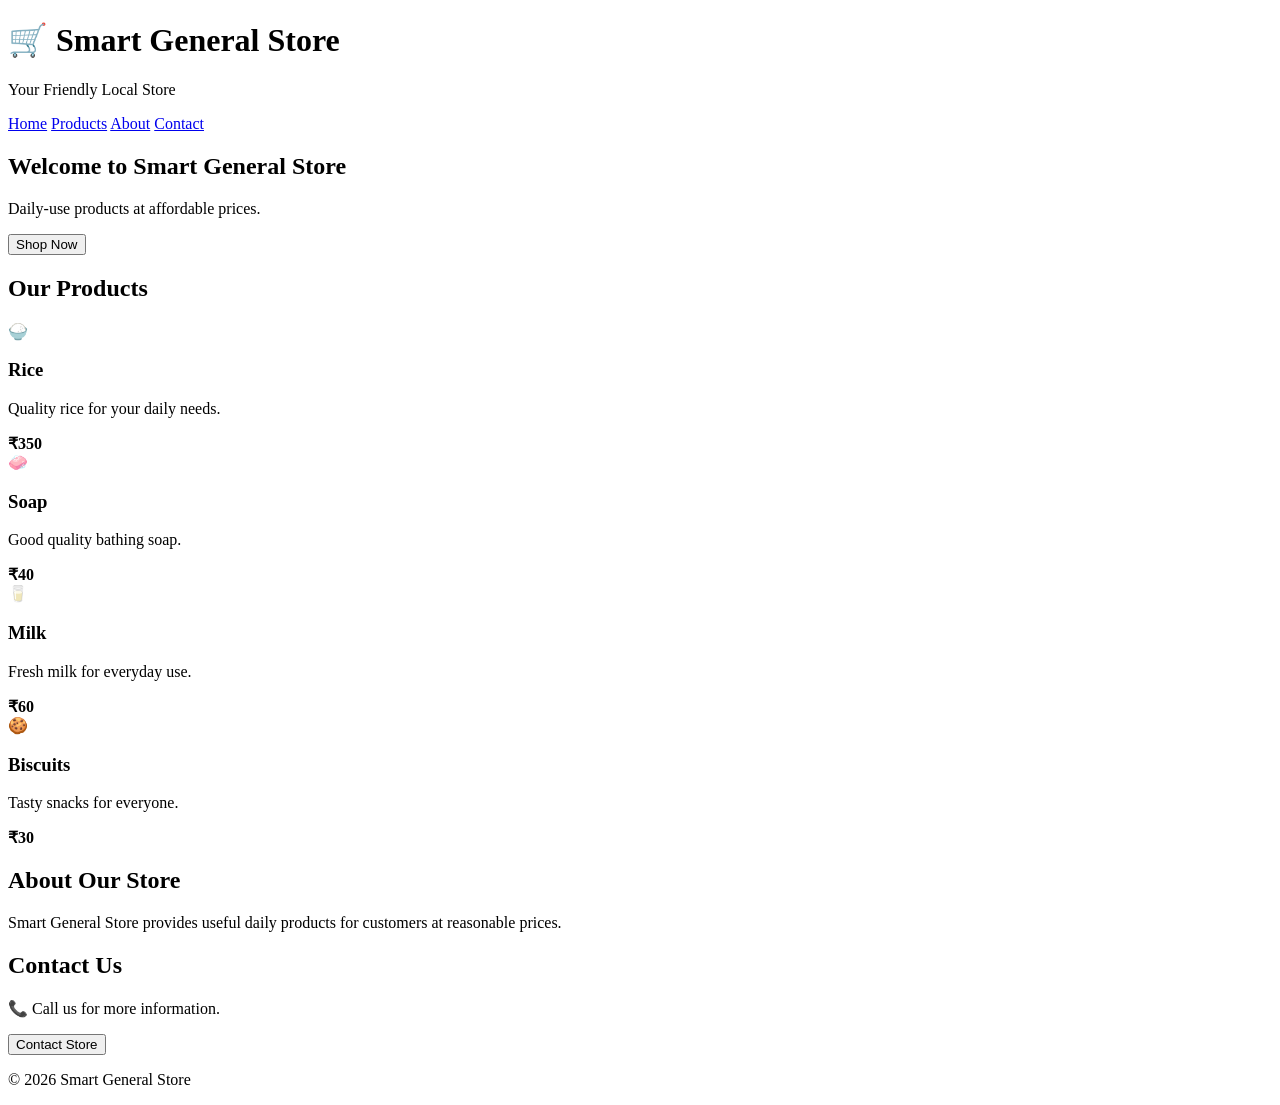
==== index.html @ 845f19a4 "Add initial HTML structure for Smart General Store" ====
<!DOCTYPE html>
<html lang="en">
<head>
    <meta charset="UTF-8">
    <meta name="viewport" content="width=device-width, initial-scale=1.0">

    <title>Smart General Store</title>

    <link rel="stylesheet" href="style.css">
</head>

<body>

    <header>
        <h1>🛒 Smart General Store</h1>
        <p>Your Friendly Local Store</p>
    </header>

    <nav>
        <a href="#home">Home</a>
        <a href="#products">Products</a>
        <a href="#about">About</a>
        <a href="#contact">Contact</a>
    </nav>

    <main>

        <section id="home" class="hero">
            <h2>Welcome to Smart General Store</h2>
            <p>Daily-use products at affordable prices.</p>

            <button onclick="showMessage()">
                Shop Now
            </button>
        </section>

        <section id="products">
            <h2>Our Products</h2>

            <div class="products">

                <div class="product-card">
                    <div class="product-image">🍚</div>
                    <h3>Rice</h3>
                    <p>Quality rice for your daily needs.</p>
                    <strong>₹350</strong>
                </div>

                <div class="product-card">
                    <div class="product-image">🧼</div>
                    <h3>Soap</h3>
                    <p>Good quality bathing soap.</p>
                    <strong>₹40</strong>
                </div>

                <div class="product-card">
                    <div class="product-image">🥛</div>
                    <h3>Milk</h3>
                    <p>Fresh milk for everyday use.</p>
                    <strong>₹60</strong>
                </div>

                <div class="product-card">
                    <div class="product-image">🍪</div>
                    <h3>Biscuits</h3>
                    <p>Tasty snacks for everyone.</p>
                    <strong>₹30</strong>
                </div>

            </div>
        </section>

        <section id="about" class="about">
            <h2>About Our Store</h2>
            <p>
                Smart General Store provides useful daily products
                for customers at reasonable prices.
            </p>
        </section>

        <section id="contact" class="contact">
            <h2>Contact Us</h2>
            <p>📞 Call us for more information.</p>
            <button onclick="showMessage()">Contact Store</button>
        </section>

    </main>

    <footer>
        <p>© 2026 Smart General Store</p>
    </footer>

    <script src="script.js"></script>

</body>
</html>
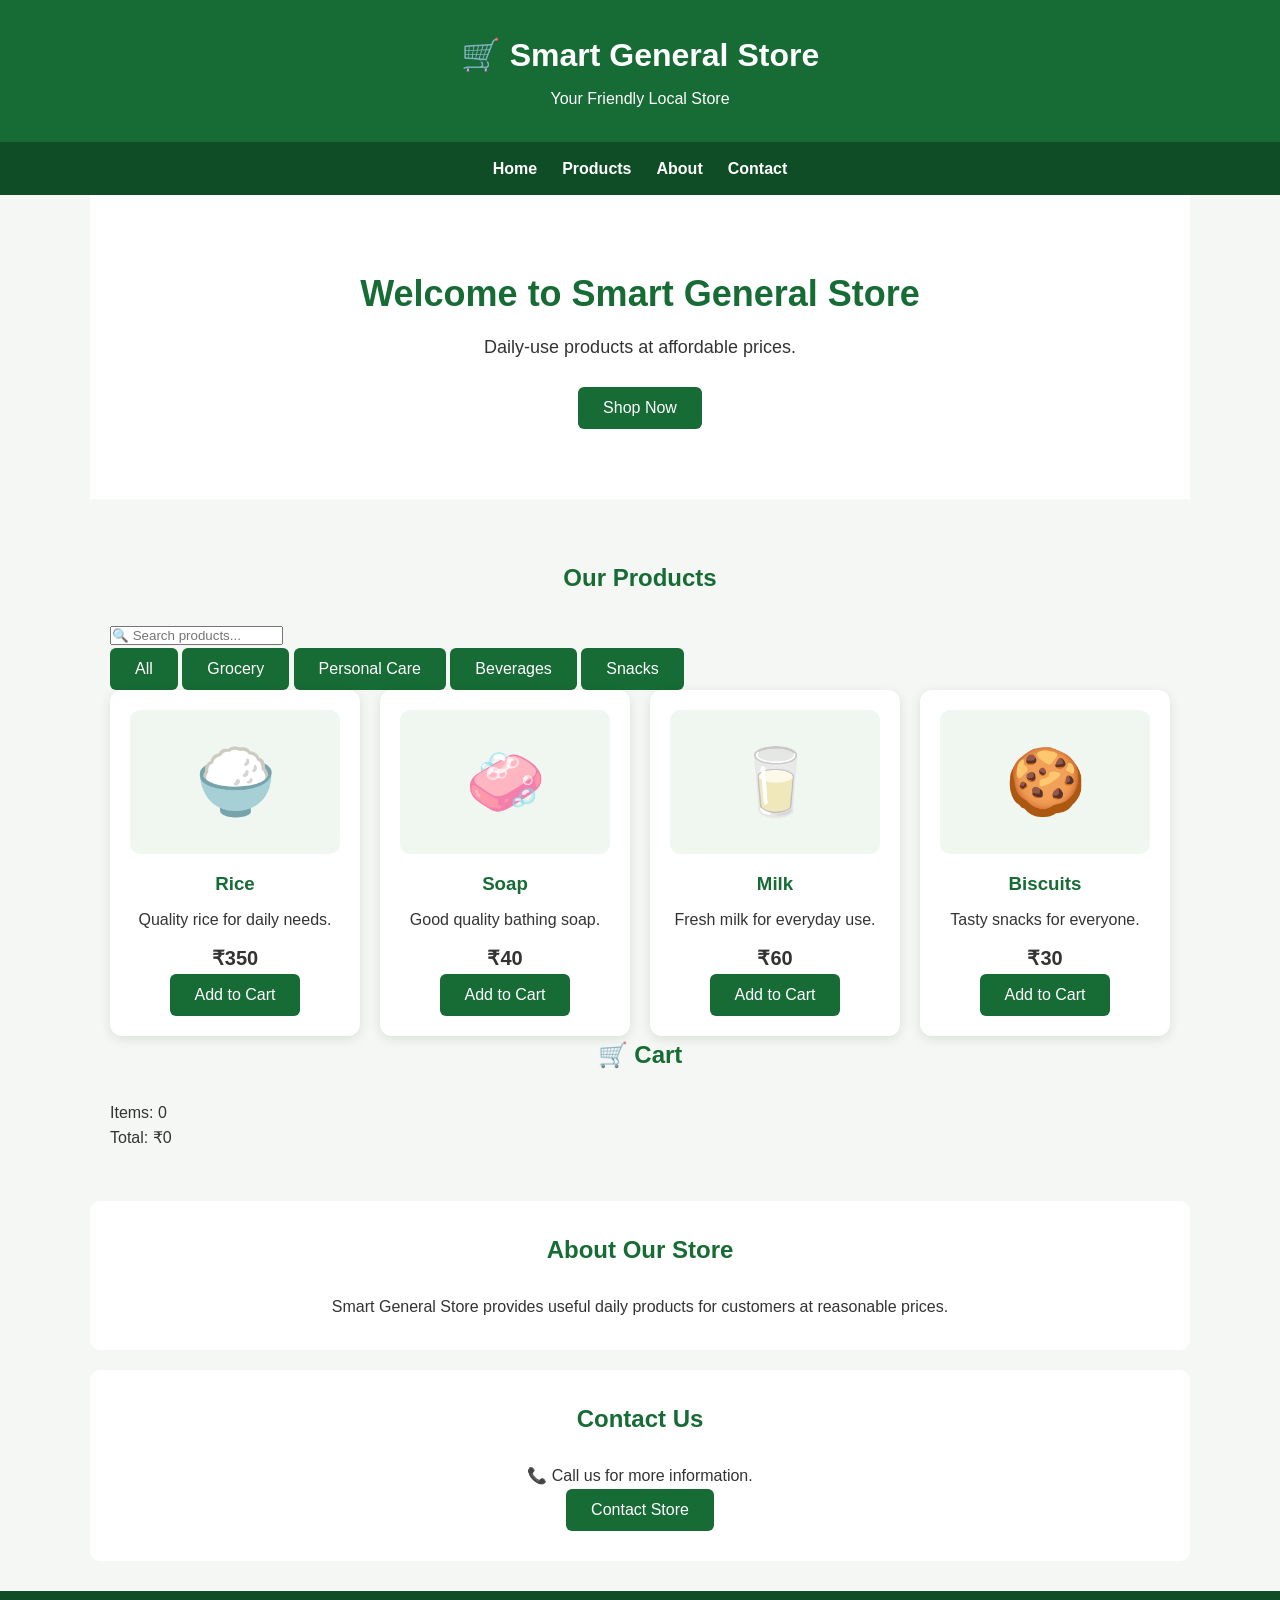
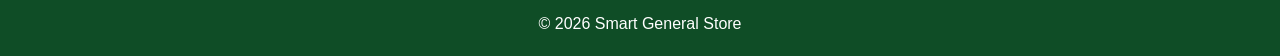
==== commit 6c1effd8: "Update index.html" ====
--- a/index.html
+++ b/index.html
@@ -11,11 +11,13 @@
 
 <body>
 
+    <!-- Header -->
     <header>
         <h1>🛒 Smart General Store</h1>
         <p>Your Friendly Local Store</p>
     </header>
 
+    <!-- Navigation -->
     <nav>
         <a href="#home">Home</a>
         <a href="#products">Products</a>
@@ -25,6 +27,7 @@
 
     <main>
 
+        <!-- Hero -->
         <section id="home" class="hero">
             <h2>Welcome to Smart General Store</h2>
             <p>Daily-use products at affordable prices.</p>
@@ -34,61 +37,168 @@
             </button>
         </section>
 
+        <!-- Products -->
         <section id="products">
+
             <h2>Our Products</h2>
 
+            <!-- Search -->
+            <div class="search-box">
+                <input
+                    type="text"
+                    id="searchInput"
+                    placeholder="🔍 Search products..."
+                    onkeyup="searchProducts()"
+                >
+            </div>
+
+            <!-- Categories -->
+            <div class="categories">
+
+                <button onclick="filterProducts('all')">
+                    All
+                </button>
+
+                <button onclick="filterProducts('grocery')">
+                    Grocery
+                </button>
+
+                <button onclick="filterProducts('personal')">
+                    Personal Care
+                </button>
+
+                <button onclick="filterProducts('beverages')">
+                    Beverages
+                </button>
+
+                <button onclick="filterProducts('snacks')">
+                    Snacks
+                </button>
+
+            </div>
+
+            <!-- Product Cards -->
             <div class="products">
 
-                <div class="product-card">
+                <div class="product-card" data-category="grocery">
                     <div class="product-image">🍚</div>
+
                     <h3>Rice</h3>
-                    <p>Quality rice for your daily needs.</p>
+
+                    <p>Quality rice for daily needs.</p>
+
                     <strong>₹350</strong>
-                </div>
-
-                <div class="product-card">
+
+                    <button onclick="addToCart('Rice', 350)">
+                        Add to Cart
+                    </button>
+                </div>
+
+
+                <div class="product-card" data-category="personal">
                     <div class="product-image">🧼</div>
+
                     <h3>Soap</h3>
+
                     <p>Good quality bathing soap.</p>
+
                     <strong>₹40</strong>
-                </div>
-
-                <div class="product-card">
+
+                    <button onclick="addToCart('Soap', 40)">
+                        Add to Cart
+                    </button>
+                </div>
+
+
+                <div class="product-card" data-category="beverages">
                     <div class="product-image">🥛</div>
+
                     <h3>Milk</h3>
+
                     <p>Fresh milk for everyday use.</p>
+
                     <strong>₹60</strong>
-                </div>
-
-                <div class="product-card">
+
+                    <button onclick="addToCart('Milk', 60)">
+                        Add to Cart
+                    </button>
+                </div>
+
+
+                <div class="product-card" data-category="snacks">
                     <div class="product-image">🍪</div>
+
                     <h3>Biscuits</h3>
+
                     <p>Tasty snacks for everyone.</p>
+
                     <strong>₹30</strong>
-                </div>
-
-            </div>
-        </section>
-
+
+                    <button onclick="addToCart('Biscuits', 30)">
+                        Add to Cart
+                    </button>
+                </div>
+
+            </div>
+
+            <!-- Cart -->
+            <div class="cart-box">
+
+                <h2>🛒 Cart</h2>
+
+                <p>
+                    Items:
+                    <span id="cartCount">0</span>
+                </p>
+
+                <p>
+                    Total:
+                    ₹<span id="cartTotal">0</span>
+                </p>
+
+            </div>
+
+        </section>
+
+
+        <!-- About -->
         <section id="about" class="about">
+
             <h2>About Our Store</h2>
+
             <p>
                 Smart General Store provides useful daily products
                 for customers at reasonable prices.
             </p>
-        </section>
-
+
+        </section>
+
+
+        <!-- Contact -->
         <section id="contact" class="contact">
+
             <h2>Contact Us</h2>
+
             <p>📞 Call us for more information.</p>
-            <button onclick="showMessage()">Contact Store</button>
+
+            <button onclick="showMessage()">
+                Contact Store
+            </button>
+
         </section>
 
     </main>
 
+
+    <!-- Footer -->
     <footer>
-        <p>© 2026 Smart General Store</p>
+
+        <p>
+            © 2026 Smart General Store
+        </p>
+
     </footer>
+
 
     <script src="script.js"></script>
 
--- a/style.css
+++ b/style.css
@@ -0,0 +1,187 @@
+* {
+    margin: 0;
+    padding: 0;
+    box-sizing: border-box;
+}
+
+body {
+    font-family: Arial, sans-serif;
+    background: #f5f7f5;
+    color: #333;
+    line-height: 1.6;
+}
+
+/* Header */
+header {
+    background: #176b35;
+    color: white;
+    text-align: center;
+    padding: 30px 15px;
+}
+
+header h1 {
+    font-size: 32px;
+    margin-bottom: 5px;
+}
+
+/* Navigation */
+nav {
+    background: #0f4d26;
+    display: flex;
+    justify-content: center;
+    gap: 25px;
+    padding: 14px;
+    position: sticky;
+    top: 0;
+    z-index: 100;
+}
+
+nav a {
+    color: white;
+    text-decoration: none;
+    font-weight: bold;
+}
+
+nav a:hover {
+    color: #ffd54f;
+}
+
+/* Main */
+main {
+    max-width: 1100px;
+    margin: auto;
+}
+
+/* Hero */
+.hero {
+    text-align: center;
+    padding: 70px 20px;
+    background: white;
+    margin-bottom: 30px;
+}
+
+.hero h2 {
+    font-size: 36px;
+    color: #176b35;
+    margin-bottom: 10px;
+}
+
+.hero p {
+    font-size: 18px;
+    margin-bottom: 25px;
+}
+
+/* Buttons */
+button {
+    background: #176b35;
+    color: white;
+    border: none;
+    padding: 12px 25px;
+    border-radius: 6px;
+    cursor: pointer;
+    font-size: 16px;
+}
+
+button:hover {
+    background: #0f4d26;
+}
+
+/* Sections */
+section {
+    padding: 30px 20px;
+}
+
+section h2 {
+    text-align: center;
+    margin-bottom: 25px;
+    color: #176b35;
+}
+
+/* Products */
+.products {
+    display: grid;
+    grid-template-columns: repeat(4, 1fr);
+    gap: 20px;
+}
+
+.product-card {
+    background: white;
+    padding: 20px;
+    text-align: center;
+    border-radius: 12px;
+    box-shadow: 0 3px 12px rgba(0, 0, 0, 0.1);
+    transition: 0.3s;
+}
+
+.product-card:hover {
+    transform: translateY(-5px);
+}
+
+.product-image {
+    font-size: 65px;
+    background: #f0f7f1;
+    border-radius: 10px;
+    padding: 20px;
+    margin-bottom: 15px;
+}
+
+.product-card h3 {
+    color: #176b35;
+    margin-bottom: 8px;
+}
+
+.product-card strong {
+    display: block;
+    font-size: 20px;
+    margin-top: 10px;
+}
+
+/* About & Contact */
+.about,
+.contact {
+    background: white;
+    margin-top: 20px;
+    border-radius: 10px;
+    text-align: center;
+}
+
+/* Footer */
+footer {
+    background: #0f4d26;
+    color: white;
+    text-align: center;
+    padding: 20px;
+    margin-top: 30px;
+}
+
+/* Mobile */
+@media (max-width: 768px) {
+
+    nav {
+        gap: 12px;
+        flex-wrap: wrap;
+    }
+
+    header h1 {
+        font-size: 26px;
+    }
+
+    .hero h2 {
+        font-size: 28px;
+    }
+
+    .products {
+        grid-template-columns: repeat(2, 1fr);
+    }
+}
+
+@media (max-width: 480px) {
+
+    .products {
+        grid-template-columns: 1fr;
+    }
+
+    nav a {
+        font-size: 14px;
+    }
+}
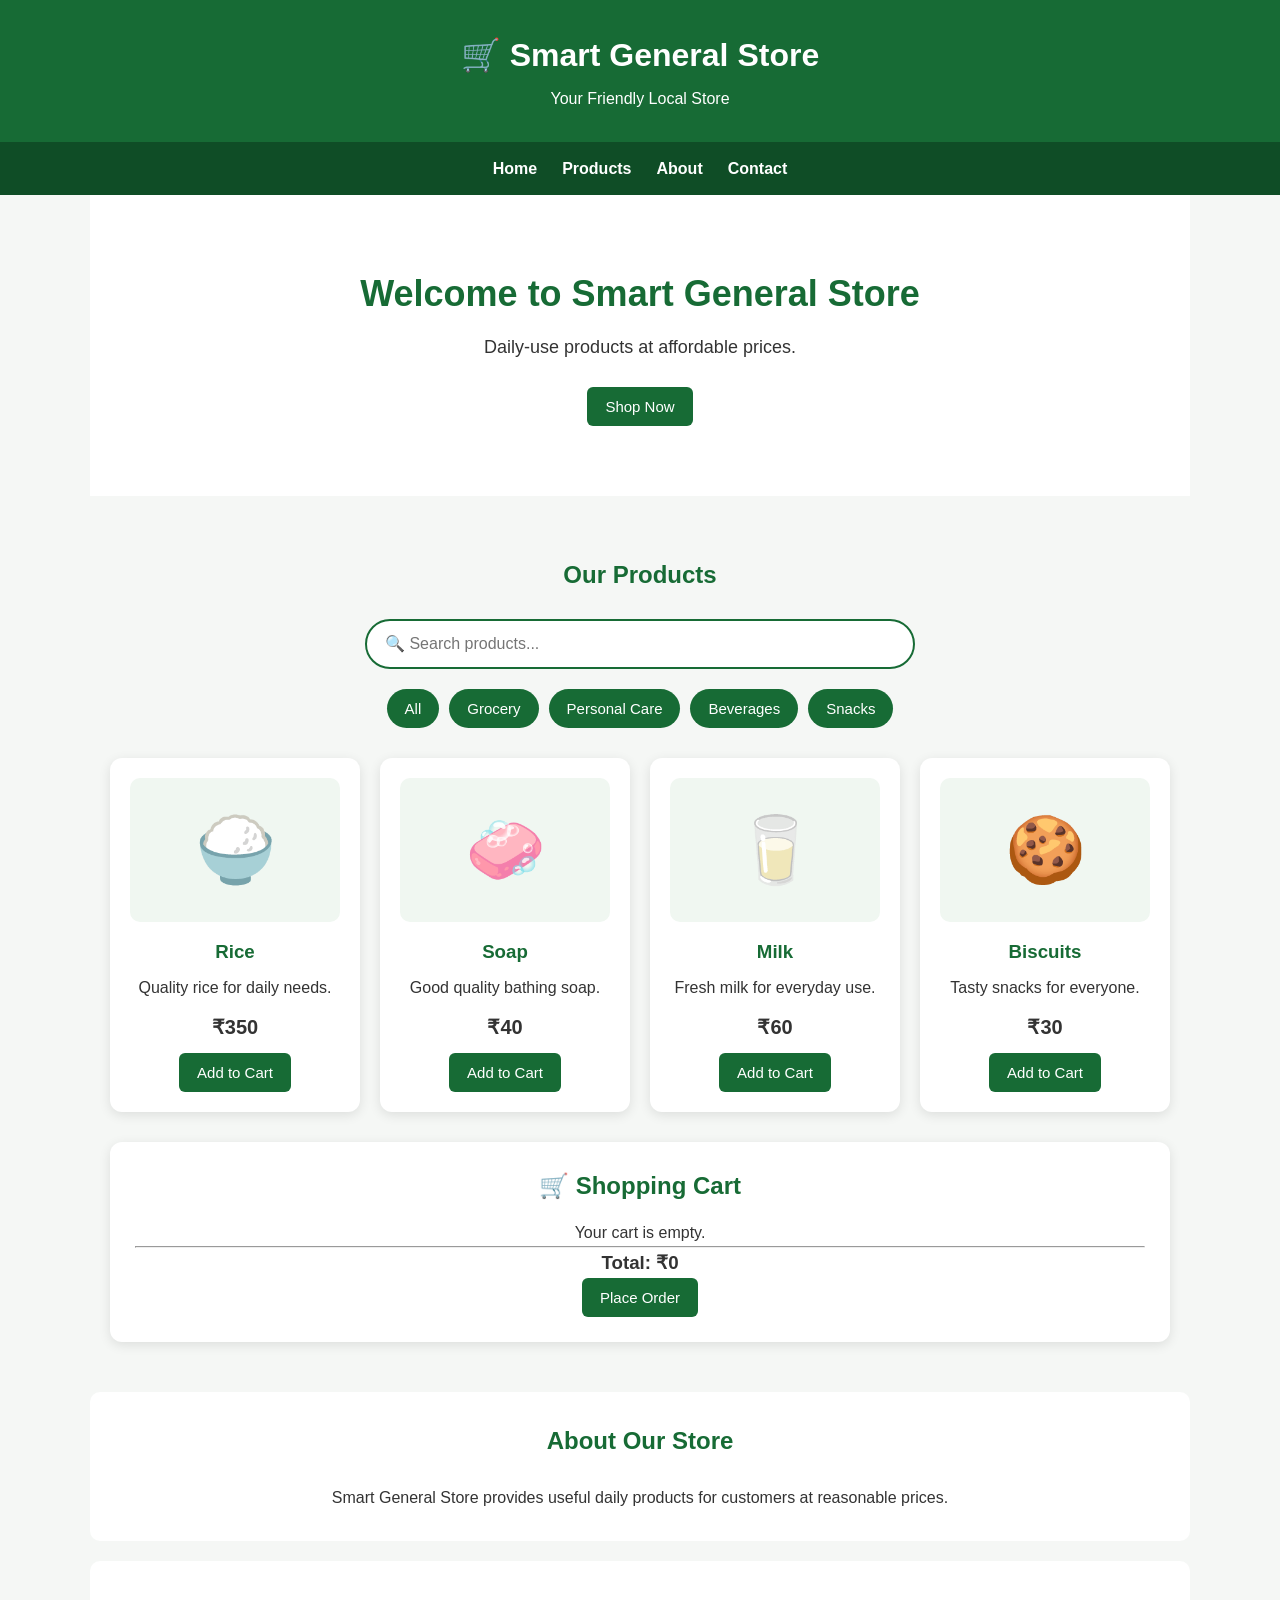
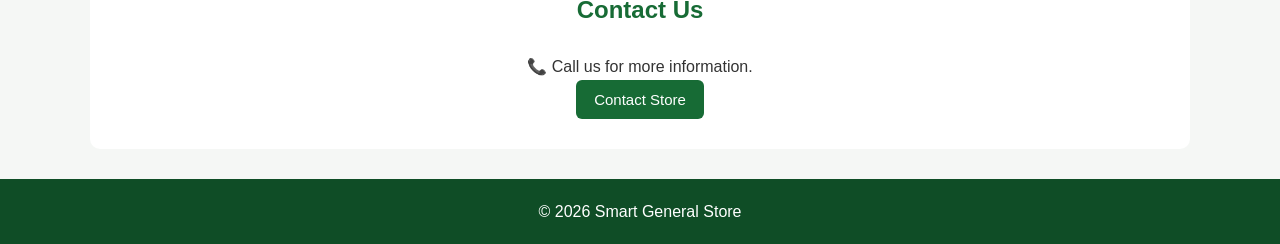
==== commit 3f464e90: "Update index.html" ====
--- a/index.html
+++ b/index.html
@@ -144,19 +144,23 @@
             <!-- Cart -->
             <div class="cart-box">
 
-                <h2>🛒 Cart</h2>
-
-                <p>
-                    Items:
-                    <span id="cartCount">0</span>
-                </p>
-
-                <p>
-                    Total:
-                    ₹<span id="cartTotal">0</span>
-                </p>
-
-            </div>
+    <h2>🛒 Shopping Cart</h2>
+
+    <div id="cartItems">
+        <p>Your cart is empty.</p>
+    </div>
+
+    <hr>
+
+    <h3>
+        Total: ₹<span id="cartTotal">0</span>
+    </h3>
+
+    <button onclick="checkout()">
+        Place Order
+    </button>
+
+</div>
 
         </section>
 
--- a/style.css
+++ b/style.css
@@ -76,10 +76,10 @@
     background: #176b35;
     color: white;
     border: none;
-    padding: 12px 25px;
+    padding: 11px 18px;
     border-radius: 6px;
     cursor: pointer;
-    font-size: 16px;
+    font-size: 15px;
 }
 
 button:hover {
@@ -95,6 +95,35 @@
     text-align: center;
     margin-bottom: 25px;
     color: #176b35;
+}
+
+/* Search */
+.search-box {
+    text-align: center;
+    margin-bottom: 20px;
+}
+
+.search-box input {
+    width: 90%;
+    max-width: 550px;
+    padding: 14px 18px;
+    border: 2px solid #176b35;
+    border-radius: 25px;
+    font-size: 16px;
+    outline: none;
+}
+
+/* Categories */
+.categories {
+    display: flex;
+    justify-content: center;
+    flex-wrap: wrap;
+    gap: 10px;
+    margin-bottom: 30px;
+}
+
+.categories button {
+    border-radius: 20px;
 }
 
 /* Products */
@@ -133,7 +162,21 @@
 .product-card strong {
     display: block;
     font-size: 20px;
-    margin-top: 10px;
+    margin: 10px 0;
+}
+
+/* Cart */
+.cart-box {
+    background: white;
+    margin-top: 30px;
+    padding: 25px;
+    text-align: center;
+    border-radius: 12px;
+    box-shadow: 0 3px 12px rgba(0, 0, 0, 0.1);
+}
+
+.cart-box h2 {
+    margin-bottom: 15px;
 }
 
 /* About & Contact */
@@ -184,4 +227,8 @@
     nav a {
         font-size: 14px;
     }
-}
+
+    .search-box input {
+        width: 100%;
+    }
+}
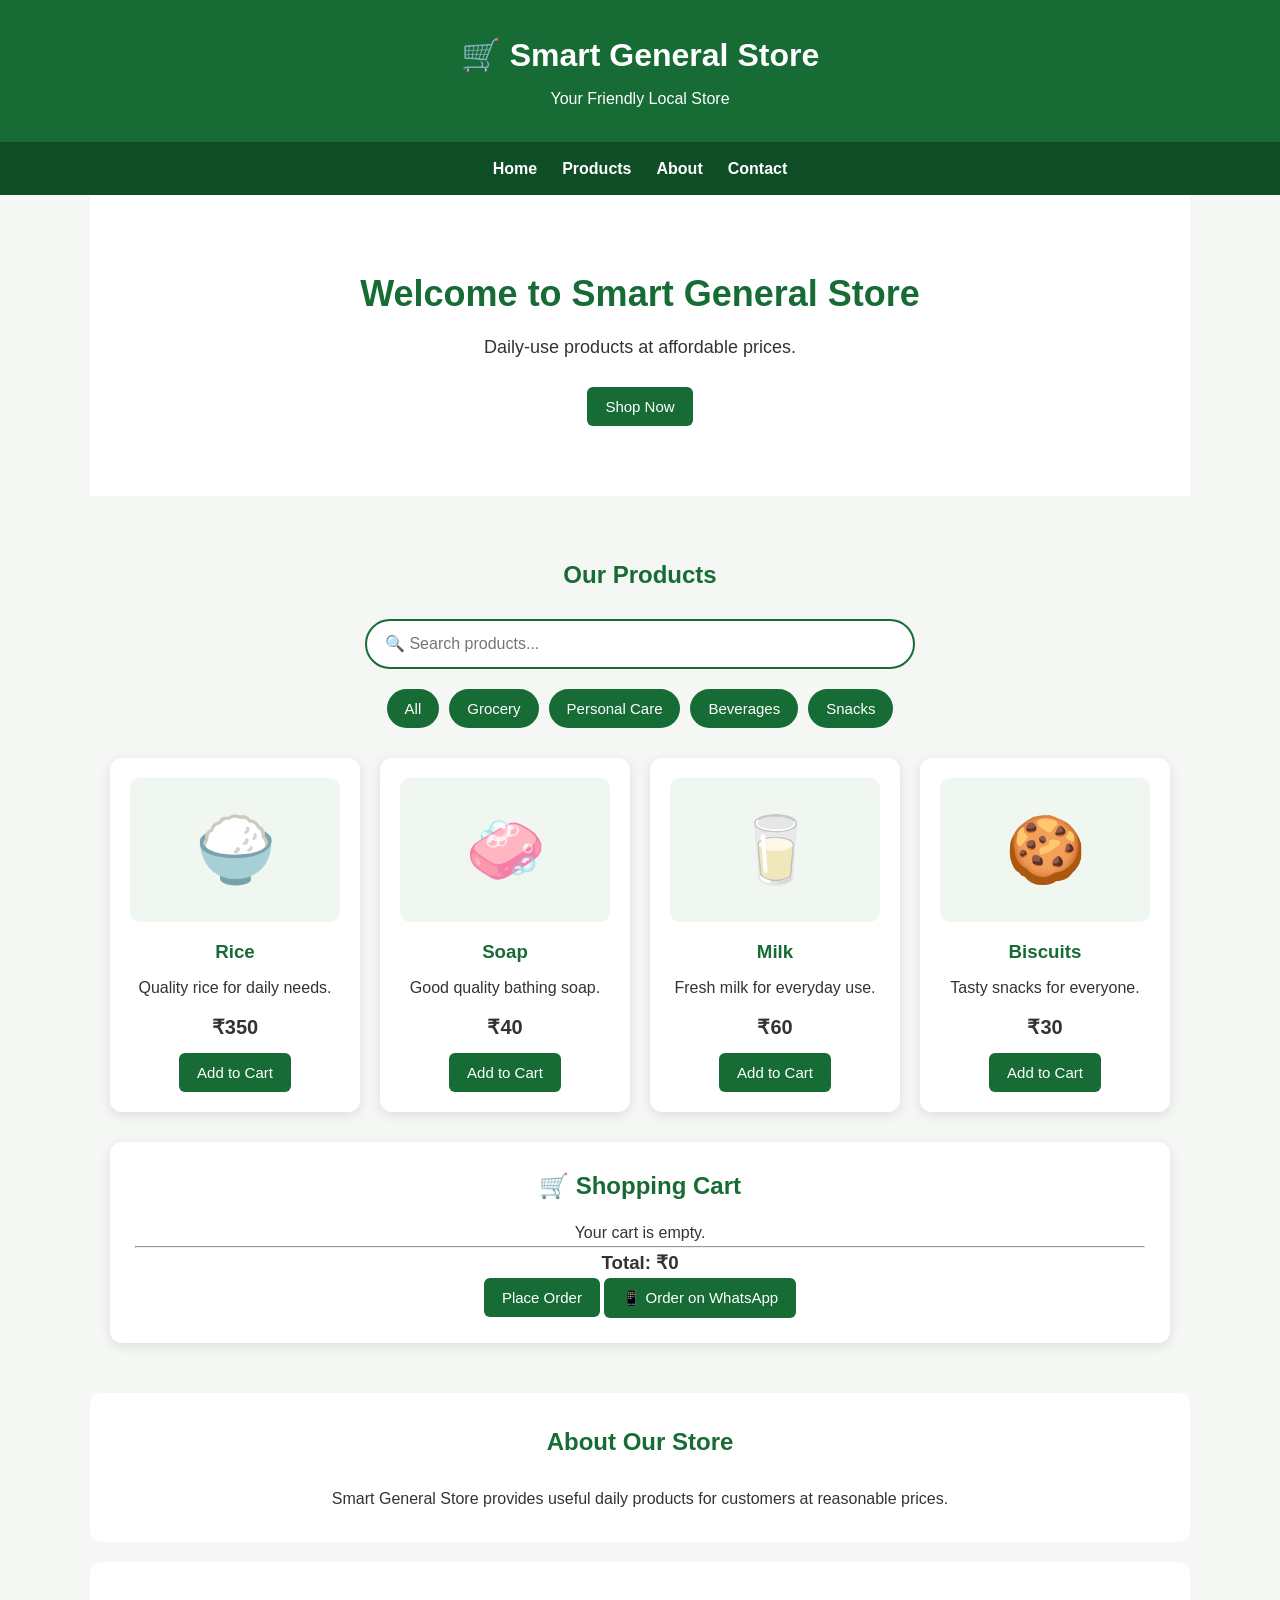
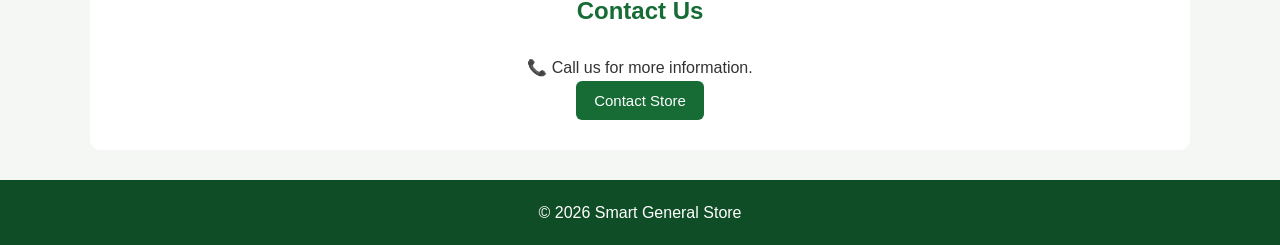
==== commit b8cba248: "Remove duplicate order button and add WhatsApp option" ====
--- a/index.html
+++ b/index.html
@@ -155,10 +155,14 @@
     <h3>
         Total: ₹<span id="cartTotal">0</span>
     </h3>
-
-    <button onclick="checkout()">
-        Place Order
-    </button>
+<button onclick="checkout()">
+    Place Order
+</button>
+
+<button onclick="orderOnWhatsApp()" class="whatsapp-btn">
+    📱 Order on WhatsApp
+</button>
+
 
 </div>
 
